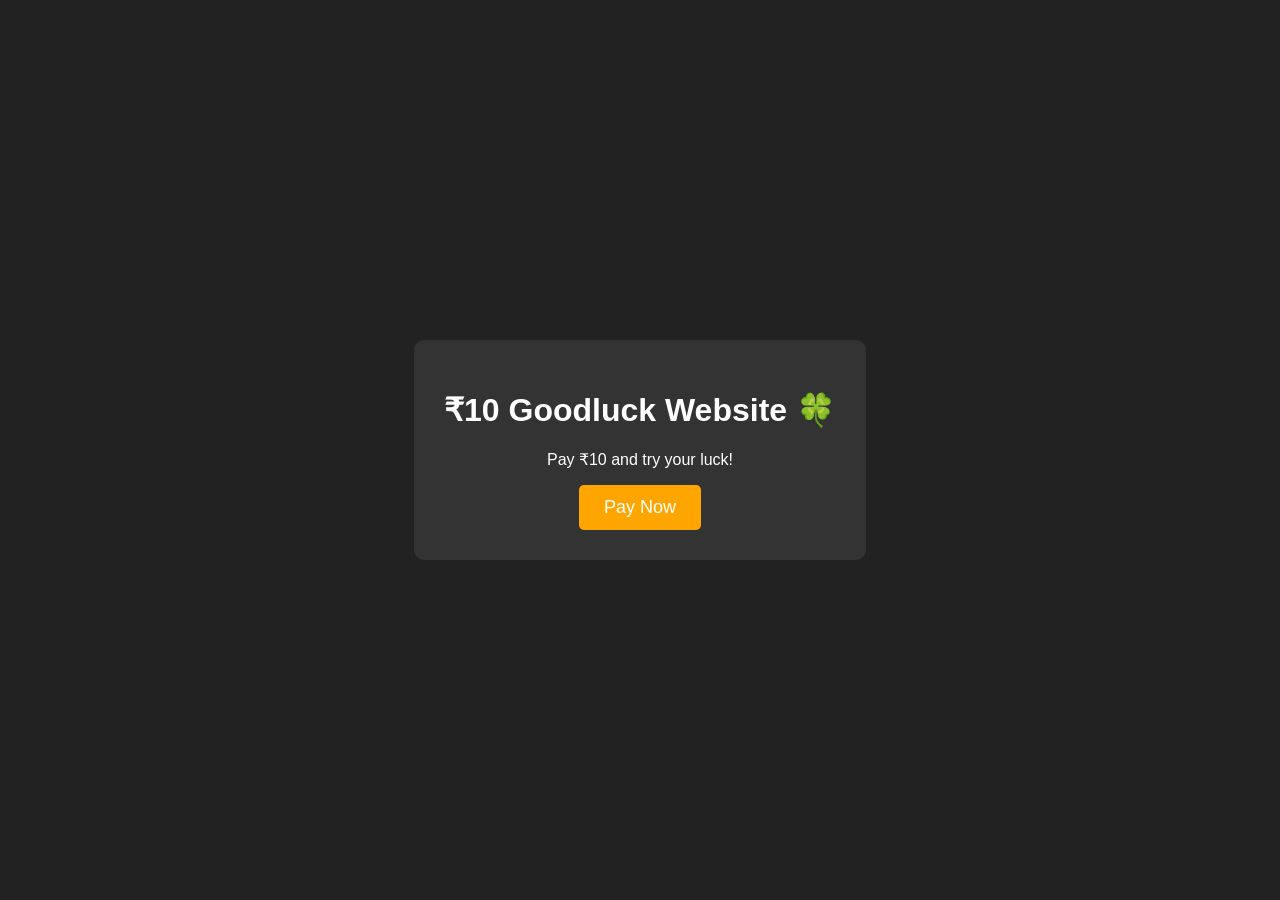
==== index.html @ 1ff640e4 "Create index.html" ====
<!DOCTYPE html>
<html lang="en">
<head>
    <meta charset="UTF-8">
    <meta name="viewport" content="width=device-width, initial-scale=1.0">
    <title>₹10 Goodluck</title>

    <style>
        body {
            font-family: Arial;
            margin: 0;
            background: #222;
            color: white;
            display: flex;
            justify-content: center;
            align-items: center;
            height: 100vh;
            text-align: center;
        }

        .box {
            background: #333;
            padding: 30px;
            border-radius: 10px;
        }

        button {
            padding: 12px 25px;
            font-size: 18px;
            border: none;
            border-radius: 5px;
            background: orange;
            color: white;
            cursor: pointer;
        }

        button:hover {
            background: darkorange;
        }
    </style>
</head>

<body>

<div class="box">
    <h1>₹10 Goodluck Website 🍀</h1>
    <p>Pay ₹10 and try your luck!</p>

    <button onclick="payNow()">Pay Now</button>
</div>

<script>
    function payNow() {
        // simple dynamic navigation
        window.location.href = "qr.html";
    }
</script>

</body>
</html>
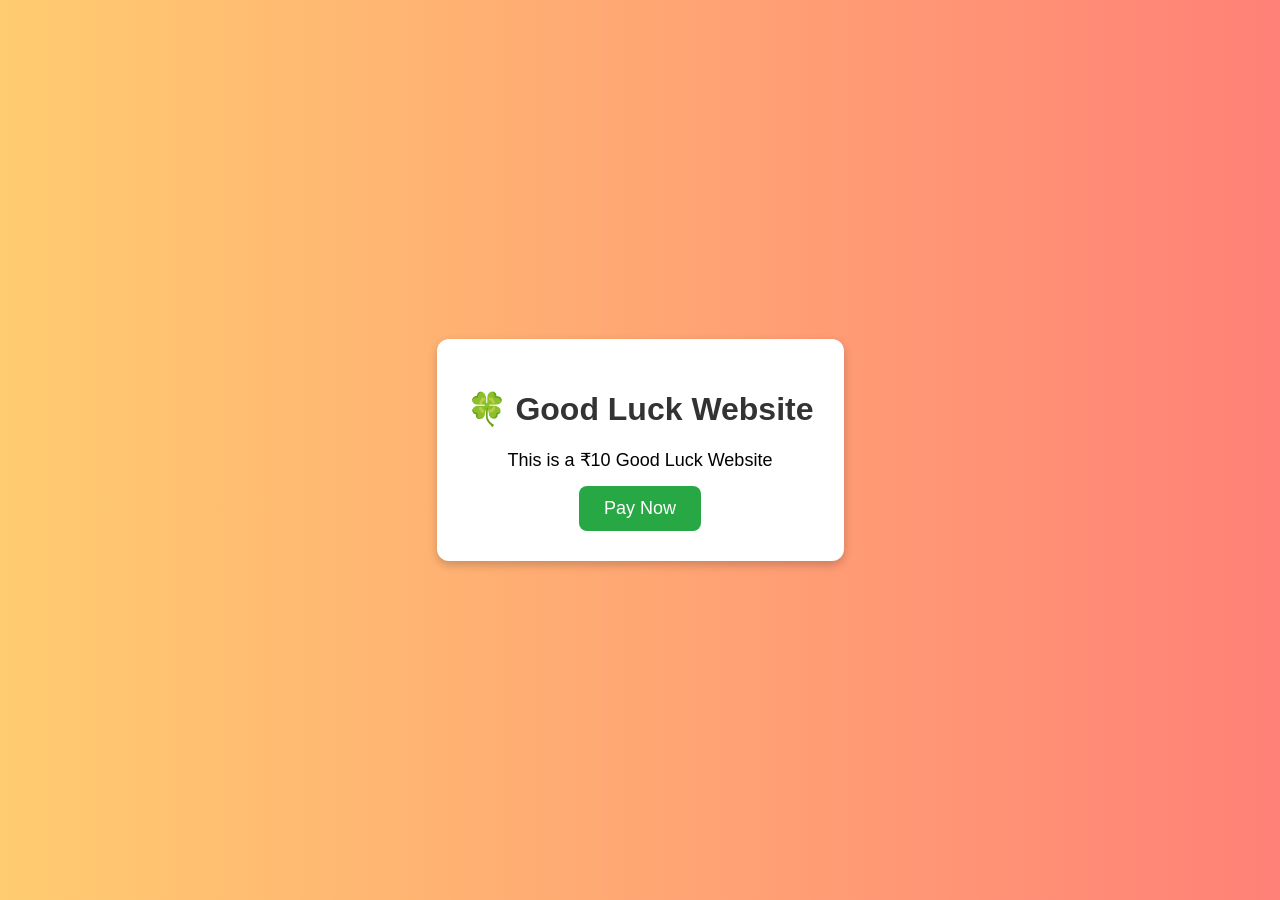
==== commit d6d43a13: "Create index.html" ====
--- a/index.html
+++ b/index.html
@@ -3,14 +3,14 @@
 <head>
     <meta charset="UTF-8">
     <meta name="viewport" content="width=device-width, initial-scale=1.0">
-    <title>₹10 Goodluck</title>
+    <title>Good Luck Website</title>
 
     <style>
         body {
-            font-family: Arial;
             margin: 0;
-            background: #222;
-            color: white;
+            padding: 0;
+            font-family: Arial, sans-serif;
+            background: linear-gradient(to right, #ffcc70, #ff8177);
             display: flex;
             justify-content: center;
             align-items: center;
@@ -18,40 +18,48 @@
             text-align: center;
         }
 
-        .box {
-            background: #333;
+        .container {
+            background: white;
             padding: 30px;
-            border-radius: 10px;
+            border-radius: 12px;
+            box-shadow: 0 4px 10px rgba(0,0,0,0.2);
+        }
+
+        h1 {
+            color: #333;
+        }
+
+        p {
+            font-size: 18px;
+            margin: 15px 0;
         }
 
         button {
             padding: 12px 25px;
             font-size: 18px;
             border: none;
-            border-radius: 5px;
-            background: orange;
+            border-radius: 8px;
+            background-color: #28a745;
             color: white;
             cursor: pointer;
+            transition: 0.3s;
         }
 
         button:hover {
-            background: darkorange;
+            background-color: #218838;
         }
     </style>
 </head>
-
 <body>
 
-<div class="box">
-    <h1>₹10 Goodluck Website 🍀</h1>
-    <p>Pay ₹10 and try your luck!</p>
-
-    <button onclick="payNow()">Pay Now</button>
+<div class="container">
+    <h1>🍀 Good Luck Website</h1>
+    <p>This is a ₹10 Good Luck Website</p>
+    <button onclick="goToQR()">Pay Now</button>
 </div>
 
 <script>
-    function payNow() {
-        // simple dynamic navigation
+    function goToQR() {
         window.location.href = "qr.html";
     }
 </script>
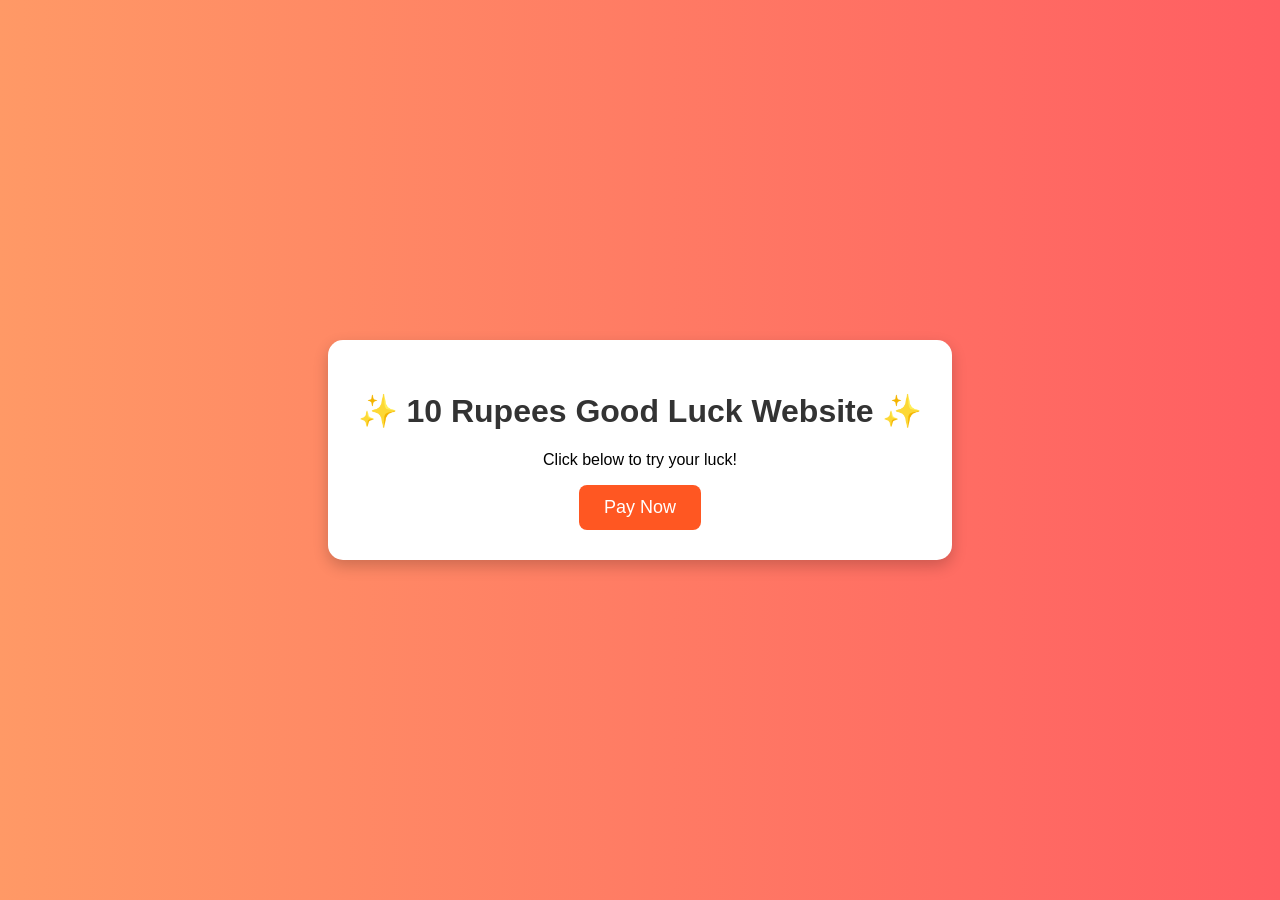
==== commit 64e70693: "Create index.html" ====
--- a/index.html
+++ b/index.html
@@ -8,9 +8,8 @@
     <style>
         body {
             margin: 0;
-            padding: 0;
             font-family: Arial, sans-serif;
-            background: linear-gradient(to right, #ffcc70, #ff8177);
+            background: linear-gradient(to right, #ff9966, #ff5e62);
             display: flex;
             justify-content: center;
             align-items: center;
@@ -18,51 +17,47 @@
             text-align: center;
         }
 
-        .container {
+        .box {
             background: white;
             padding: 30px;
-            border-radius: 12px;
-            box-shadow: 0 4px 10px rgba(0,0,0,0.2);
+            border-radius: 15px;
+            box-shadow: 0 6px 15px rgba(0,0,0,0.2);
         }
 
         h1 {
             color: #333;
         }
 
-        p {
-            font-size: 18px;
-            margin: 15px 0;
-        }
-
         button {
             padding: 12px 25px;
             font-size: 18px;
+            background: #ff5722;
+            color: white;
             border: none;
             border-radius: 8px;
-            background-color: #28a745;
-            color: white;
             cursor: pointer;
             transition: 0.3s;
         }
 
         button:hover {
-            background-color: #218838;
+            background: #e64a19;
         }
     </style>
 </head>
 <body>
 
-<div class="container">
-    <h1>🍀 Good Luck Website</h1>
-    <p>This is a ₹10 Good Luck Website</p>
-    <button onclick="goToQR()">Pay Now</button>
-</div>
+    <div class="box">
+        <h1>✨ 10 Rupees Good Luck Website ✨</h1>
+        <p>Click below to try your luck!</p>
 
-<script>
-    function goToQR() {
-        window.location.href = "qr.html";
-    }
-</script>
+        <button onclick="goToQR()">Pay Now</button>
+    </div>
+
+    <script>
+        function goToQR() {
+            window.location.href = "qr.html";
+        }
+    </script>
 
 </body>
 </html>
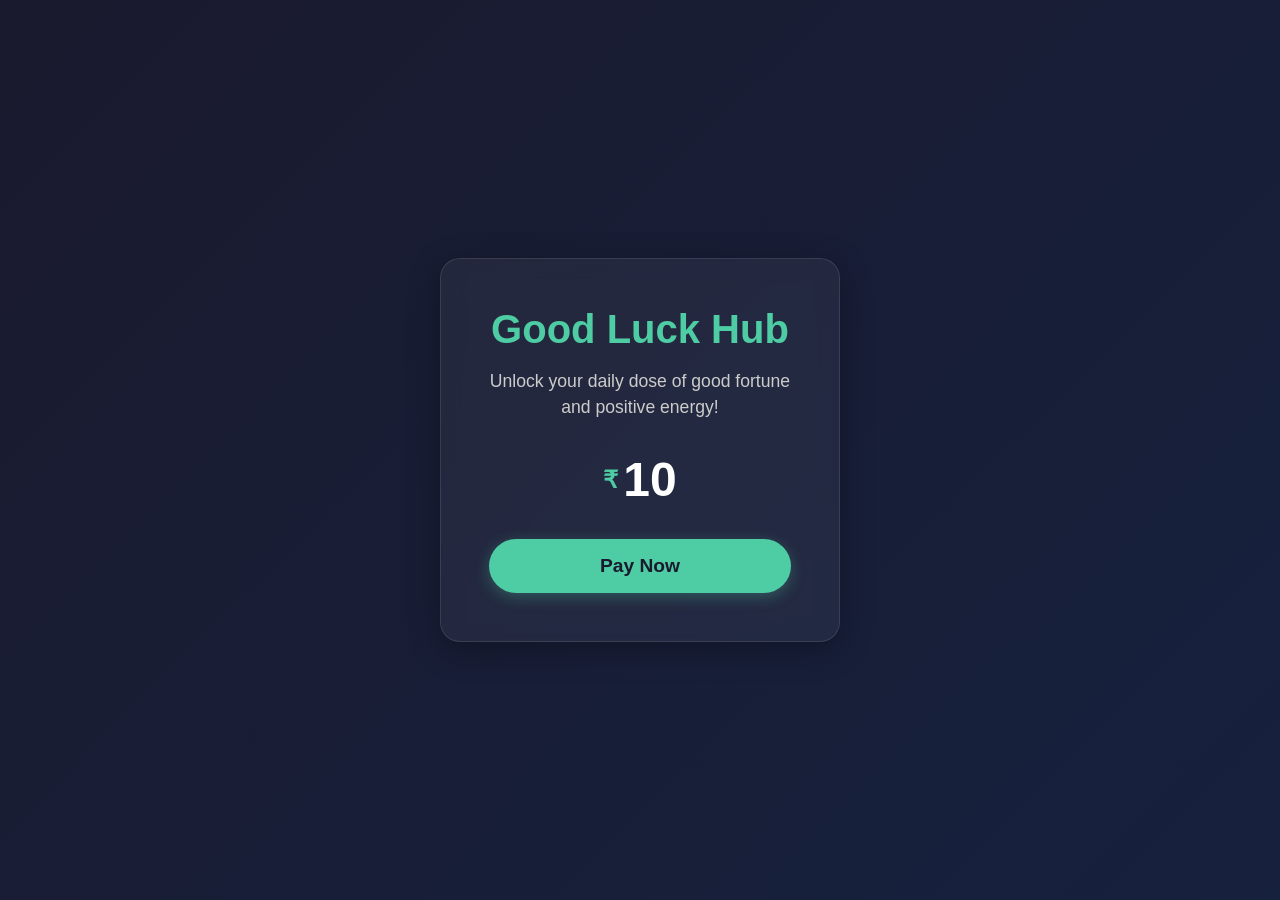
==== commit 4404e271: "Create index.html" ====
--- a/index.html
+++ b/index.html
@@ -3,61 +3,109 @@
 <head>
     <meta charset="UTF-8">
     <meta name="viewport" content="width=device-width, initial-scale=1.0">
-    <title>Good Luck Website</title>
+    <title>Good Luck Hub | 10 Rupees</title>
+    <style>
+        * {
+            margin: 0;
+            padding: 0;
+            box-sizing: border-box;
+            font-family: 'Segoe UI', Tahoma, Geneva, Verdana, sans-serif;
+        }
 
-    <style>
         body {
-            margin: 0;
-            font-family: Arial, sans-serif;
-            background: linear-gradient(to right, #ff9966, #ff5e62);
+            background: linear-gradient(135deg, #1a1a2e, #16213e);
+            height: 100vh;
             display: flex;
             justify-content: center;
             align-items: center;
-            height: 100vh;
-            text-align: center;
+            color: #fff;
         }
 
-        .box {
-            background: white;
-            padding: 30px;
-            border-radius: 15px;
-            box-shadow: 0 6px 15px rgba(0,0,0,0.2);
+        .container {
+            background: rgba(255, 255, 255, 0.05);
+            backdrop-filter: blur(10px);
+            padding: 3rem;
+            border-radius: 20px;
+            box-shadow: 0 8px 32px rgba(0, 0, 0, 0.3);
+            text-align: center;
+            border: 1px solid rgba(255, 255, 255, 0.1);
+            max-width: 400px;
+            width: 90%;
         }
 
         h1 {
-            color: #333;
+            font-size: 2.5rem;
+            margin-bottom: 1rem;
+            color: #4ecca3;
         }
 
-        button {
-            padding: 12px 25px;
-            font-size: 18px;
-            background: #ff5722;
-            color: white;
-            border: none;
-            border-radius: 8px;
-            cursor: pointer;
-            transition: 0.3s;
+        p {
+            font-size: 1.1rem;
+            margin-bottom: 2rem;
+            line-height: 1.5;
+            color: #ccc;
         }
 
-        button:hover {
-            background: #e64a19;
+        .price-tag {
+            font-size: 3rem;
+            font-weight: bold;
+            margin-bottom: 2rem;
+            color: #fff;
+            display: flex;
+            justify-content: center;
+            align-items: center;
+            gap: 5px;
+        }
+
+        .currency {
+            font-size: 1.5rem;
+            color: #4ecca3;
+        }
+
+        .pay-btn {
+            background: #4ecca3;
+            color: #1a1a2e;
+            border: none;
+            padding: 1rem 2rem;
+            font-size: 1.2rem;
+            font-weight: bold;
+            border-radius: 30px;
+            cursor: pointer;
+            width: 100%;
+            transition: all 0.3s ease;
+            box-shadow: 0 4px 15px rgba(78, 204, 163, 0.3);
+        }
+
+        .pay-btn:hover {
+            background: #45b691;
+            transform: translateY(-2px);
+            box-shadow: 0 6px 20px rgba(78, 204, 163, 0.4);
+        }
+
+        .pay-btn:active {
+            transform: translateY(0);
         }
     </style>
 </head>
 <body>
 
-    <div class="box">
-        <h1>✨ 10 Rupees Good Luck Website ✨</h1>
-        <p>Click below to try your luck!</p>
+    <div class="container">
+        <h1>Good Luck Hub</h1>
+        <p>Unlock your daily dose of good fortune and positive energy!</p>
+        
+        <div class="price-tag">
+            <span class="currency">₹</span>10
+        </div>
 
-        <button onclick="goToQR()">Pay Now</button>
+        <button class="pay-btn" id="payButton">Pay Now</button>
     </div>
 
     <script>
-        function goToQR() {
-            window.location.href = "qr.html";
-        }
+        // Smooth transition to the QR page
+        document.getElementById('payButton').addEventListener('click', function() {
+            // Optional: You can add an animation or loader here before redirecting
+            window.location.href = 'qr.html';
+        });
     </script>
-
 </body>
 </html>
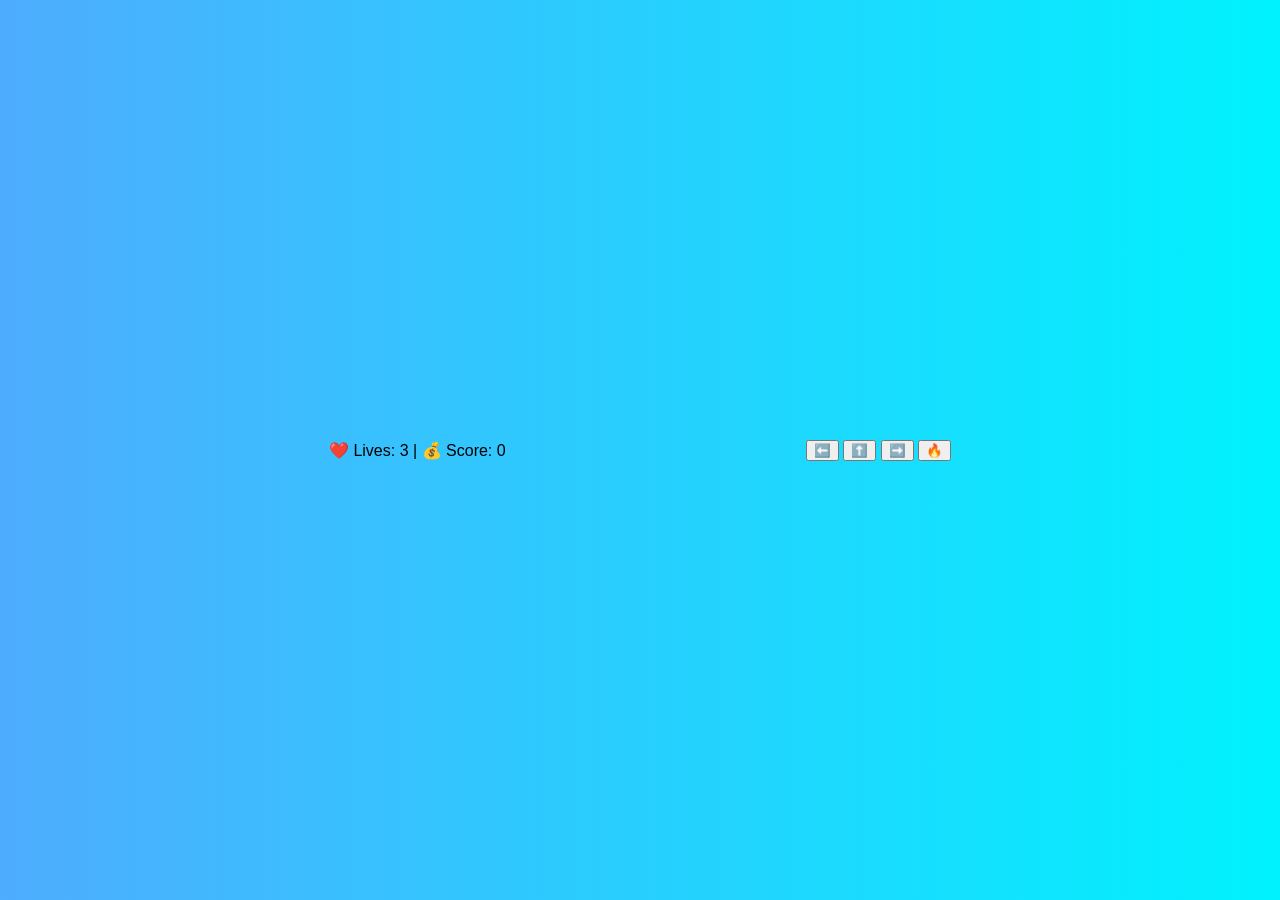
==== commit 453d9c79: "Create index.html" ====
--- a/index.html
+++ b/index.html
@@ -1,111 +1,27 @@
 <!DOCTYPE html>
 <html lang="en">
 <head>
-    <meta charset="UTF-8">
-    <meta name="viewport" content="width=device-width, initial-scale=1.0">
-    <title>Good Luck Hub | 10 Rupees</title>
-    <style>
-        * {
-            margin: 0;
-            padding: 0;
-            box-sizing: border-box;
-            font-family: 'Segoe UI', Tahoma, Geneva, Verdana, sans-serif;
-        }
-
-        body {
-            background: linear-gradient(135deg, #1a1a2e, #16213e);
-            height: 100vh;
-            display: flex;
-            justify-content: center;
-            align-items: center;
-            color: #fff;
-        }
-
-        .container {
-            background: rgba(255, 255, 255, 0.05);
-            backdrop-filter: blur(10px);
-            padding: 3rem;
-            border-radius: 20px;
-            box-shadow: 0 8px 32px rgba(0, 0, 0, 0.3);
-            text-align: center;
-            border: 1px solid rgba(255, 255, 255, 0.1);
-            max-width: 400px;
-            width: 90%;
-        }
-
-        h1 {
-            font-size: 2.5rem;
-            margin-bottom: 1rem;
-            color: #4ecca3;
-        }
-
-        p {
-            font-size: 1.1rem;
-            margin-bottom: 2rem;
-            line-height: 1.5;
-            color: #ccc;
-        }
-
-        .price-tag {
-            font-size: 3rem;
-            font-weight: bold;
-            margin-bottom: 2rem;
-            color: #fff;
-            display: flex;
-            justify-content: center;
-            align-items: center;
-            gap: 5px;
-        }
-
-        .currency {
-            font-size: 1.5rem;
-            color: #4ecca3;
-        }
-
-        .pay-btn {
-            background: #4ecca3;
-            color: #1a1a2e;
-            border: none;
-            padding: 1rem 2rem;
-            font-size: 1.2rem;
-            font-weight: bold;
-            border-radius: 30px;
-            cursor: pointer;
-            width: 100%;
-            transition: all 0.3s ease;
-            box-shadow: 0 4px 15px rgba(78, 204, 163, 0.3);
-        }
-
-        .pay-btn:hover {
-            background: #45b691;
-            transform: translateY(-2px);
-            box-shadow: 0 6px 20px rgba(78, 204, 163, 0.4);
-        }
-
-        .pay-btn:active {
-            transform: translateY(0);
-        }
-    </style>
+<meta charset="UTF-8">
+<title>Mario Pro+</title>
+<link rel="stylesheet" href="style.css">
 </head>
 <body>
 
-    <div class="container">
-        <h1>Good Luck Hub</h1>
-        <p>Unlock your daily dose of good fortune and positive energy!</p>
-        
-        <div class="price-tag">
-            <span class="currency">₹</span>10
-        </div>
+<div id="ui">
+    ❤️ Lives: <span id="lives">3</span> |
+    💰 Score: <span id="score">0</span>
+</div>
 
-        <button class="pay-btn" id="payButton">Pay Now</button>
-    </div>
+<canvas id="gameCanvas"></canvas>
 
-    <script>
-        // Smooth transition to the QR page
-        document.getElementById('payButton').addEventListener('click', function() {
-            // Optional: You can add an animation or loader here before redirecting
-            window.location.href = 'qr.html';
-        });
-    </script>
+<!-- Mobile Controls -->
+<div id="controls">
+    <button onclick="moveLeft()">⬅️</button>
+    <button onclick="jump()">⬆️</button>
+    <button onclick="moveRight()">➡️</button>
+    <button onclick="shoot()">🔥</button>
+</div>
+
+<script src="script.js"></script>
 </body>
 </html>
--- a/style.css
+++ b/style.css
@@ -0,0 +1,52 @@
+body {
+    font-family: Arial, sans-serif;
+    background: linear-gradient(to right, #4facfe, #00f2fe);
+    display: flex;
+    justify-content: center;
+    align-items: center;
+    height: 100vh;
+    margin: 0;
+}
+
+/* Game box /
+.game-container {
+    background: white;
+    padding: 25px;
+    border-radius: 10px;
+    text-align: center;
+    width: 300px;
+    box-shadow: 0 4px 10px rgba(0,0,0,0.2);
+}
+
+/ Input field /
+input {
+    padding: 10px;
+    width: 80%;
+    margin: 10px 0;
+    font-size: 16px;
+}
+
+/ Buttons /
+button {
+    padding: 10px 15px;
+    font-size: 16px;
+    background-color: #4facfe;
+    color: white;
+    border: none;
+    border-radius: 5px;
+    cursor: pointer;
+}
+
+button:hover {
+    background-color: #007bff;
+}
+
+/ Restart button */
+.restart-btn {
+    margin-top: 15px;
+    background-color: #28a745;
+}
+
+.restart-btn:hover {
+    background-color: #218838;
+}
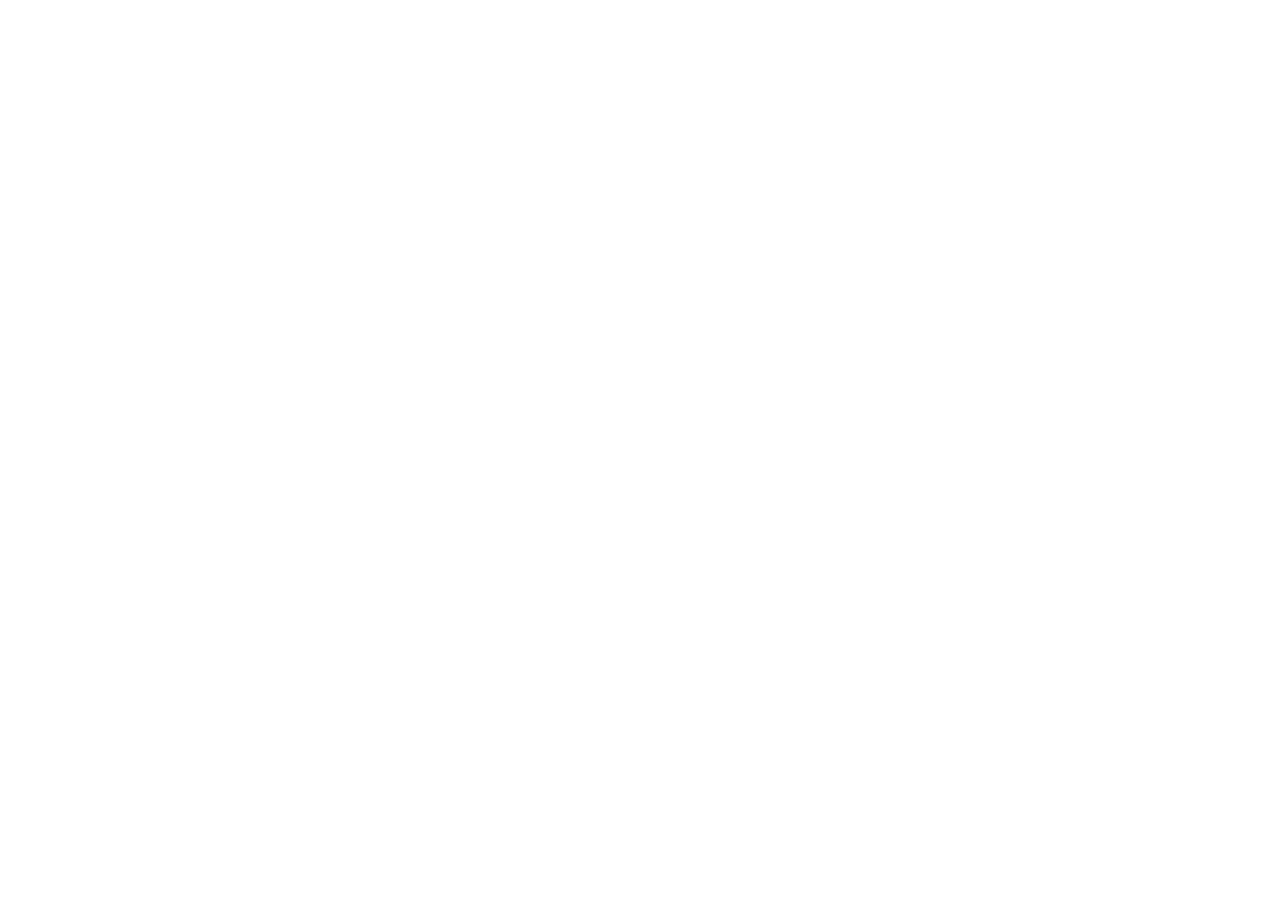
==== commit 6fb480b7: "Create index.html" ====
--- a/index.html
+++ b/index.html
@@ -1,26 +1,13 @@
 <!DOCTYPE html>
 <html lang="en">
 <head>
-<meta charset="UTF-8">
-<title>Mario Pro+</title>
-<link rel="stylesheet" href="style.css">
+  <meta charset="UTF-8">
+  <title>Mario Game</title>
+  <link rel="stylesheet" href="style.css">
 </head>
 <body>
 
-<div id="ui">
-    ❤️ Lives: <span id="lives">3</span> |
-    💰 Score: <span id="score">0</span>
-</div>
-
 <canvas id="gameCanvas"></canvas>
-
-<!-- Mobile Controls -->
-<div id="controls">
-    <button onclick="moveLeft()">⬅️</button>
-    <button onclick="jump()">⬆️</button>
-    <button onclick="moveRight()">➡️</button>
-    <button onclick="shoot()">🔥</button>
-</div>
 
 <script src="script.js"></script>
 </body>
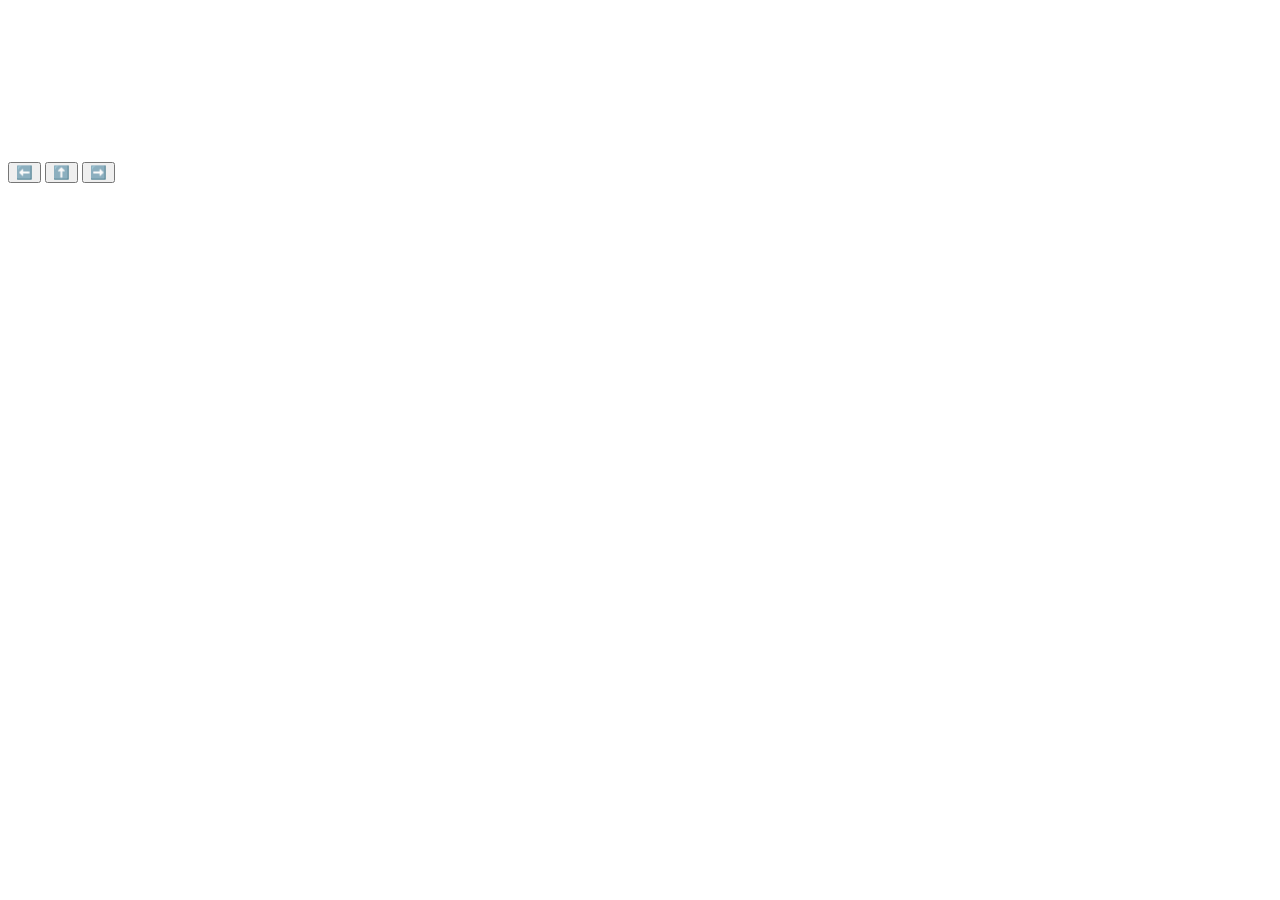
==== commit 7dffb3e8: "Create index.html" ====
--- a/index.html
+++ b/index.html
@@ -1,14 +1,19 @@
 <!DOCTYPE html>
-<html lang="en">
+<html>
 <head>
-  <meta charset="UTF-8">
-  <title>Mario Game</title>
-  <link rel="stylesheet" href="style.css">
+    <title>Mario Style Game</title>
+    <link rel="stylesheet" href="style.css">
 </head>
 <body>
 
 <canvas id="gameCanvas"></canvas>
 
+<div id="controls">
+    <button onclick="moveLeft()">⬅️</button>
+    <button onclick="jump()">⬆️</button>
+    <button onclick="moveRight()">➡️</button>
+</div>
+
 <script src="script.js"></script>
 </body>
 </html>
